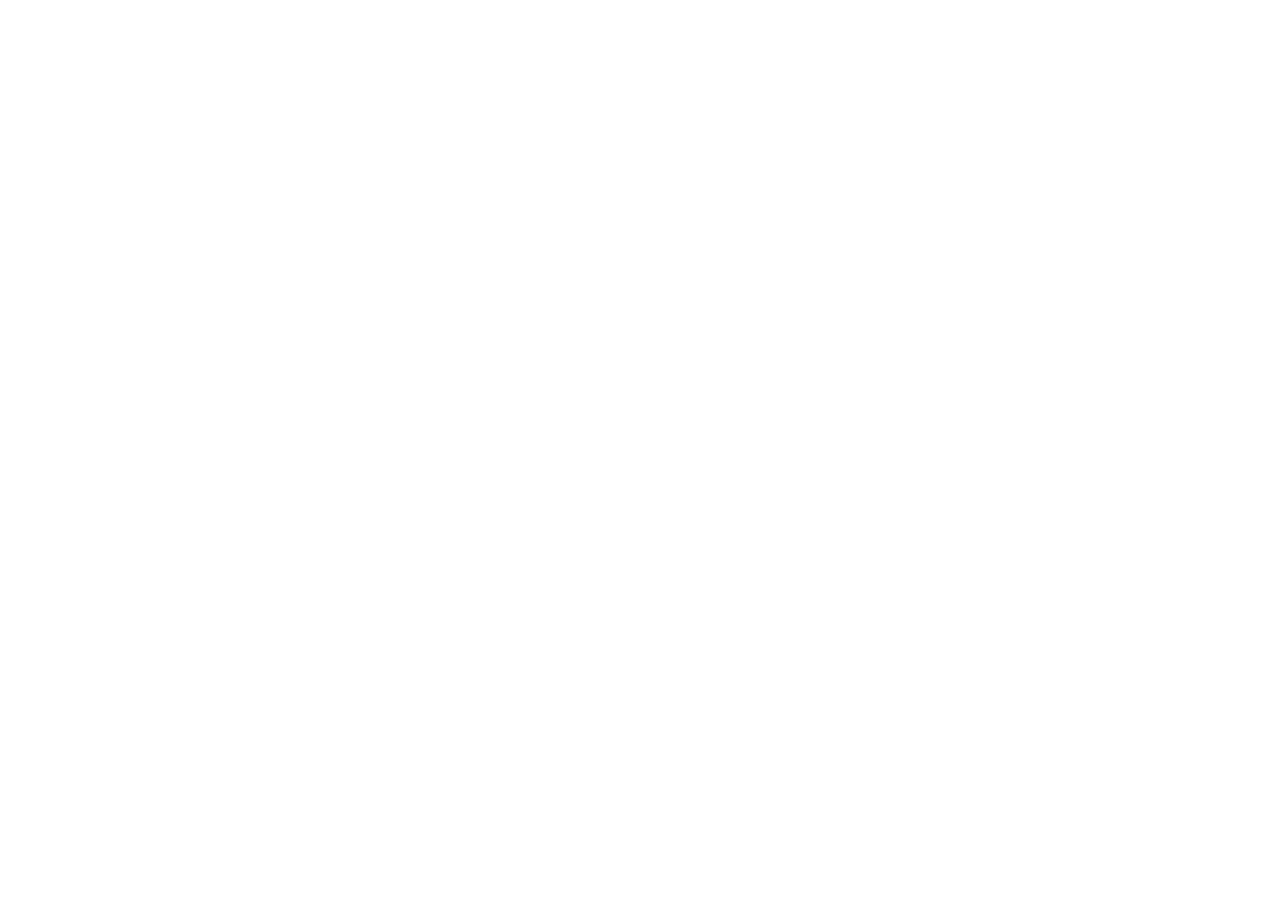
==== index.html @ 7898dc73 "Primeiro comit no git" ====
<!DOCTYPE html>
<html lang="pt-br">
<head>
    <meta charset="UTF-8">
    <meta name="viewport" content="width=device-width, initial-scale=1.0">
    <title>Programe.io - Mestre no Git</title>
</head>
<body>

    <img src="Git.png.png" alt="">

</body>
</html>
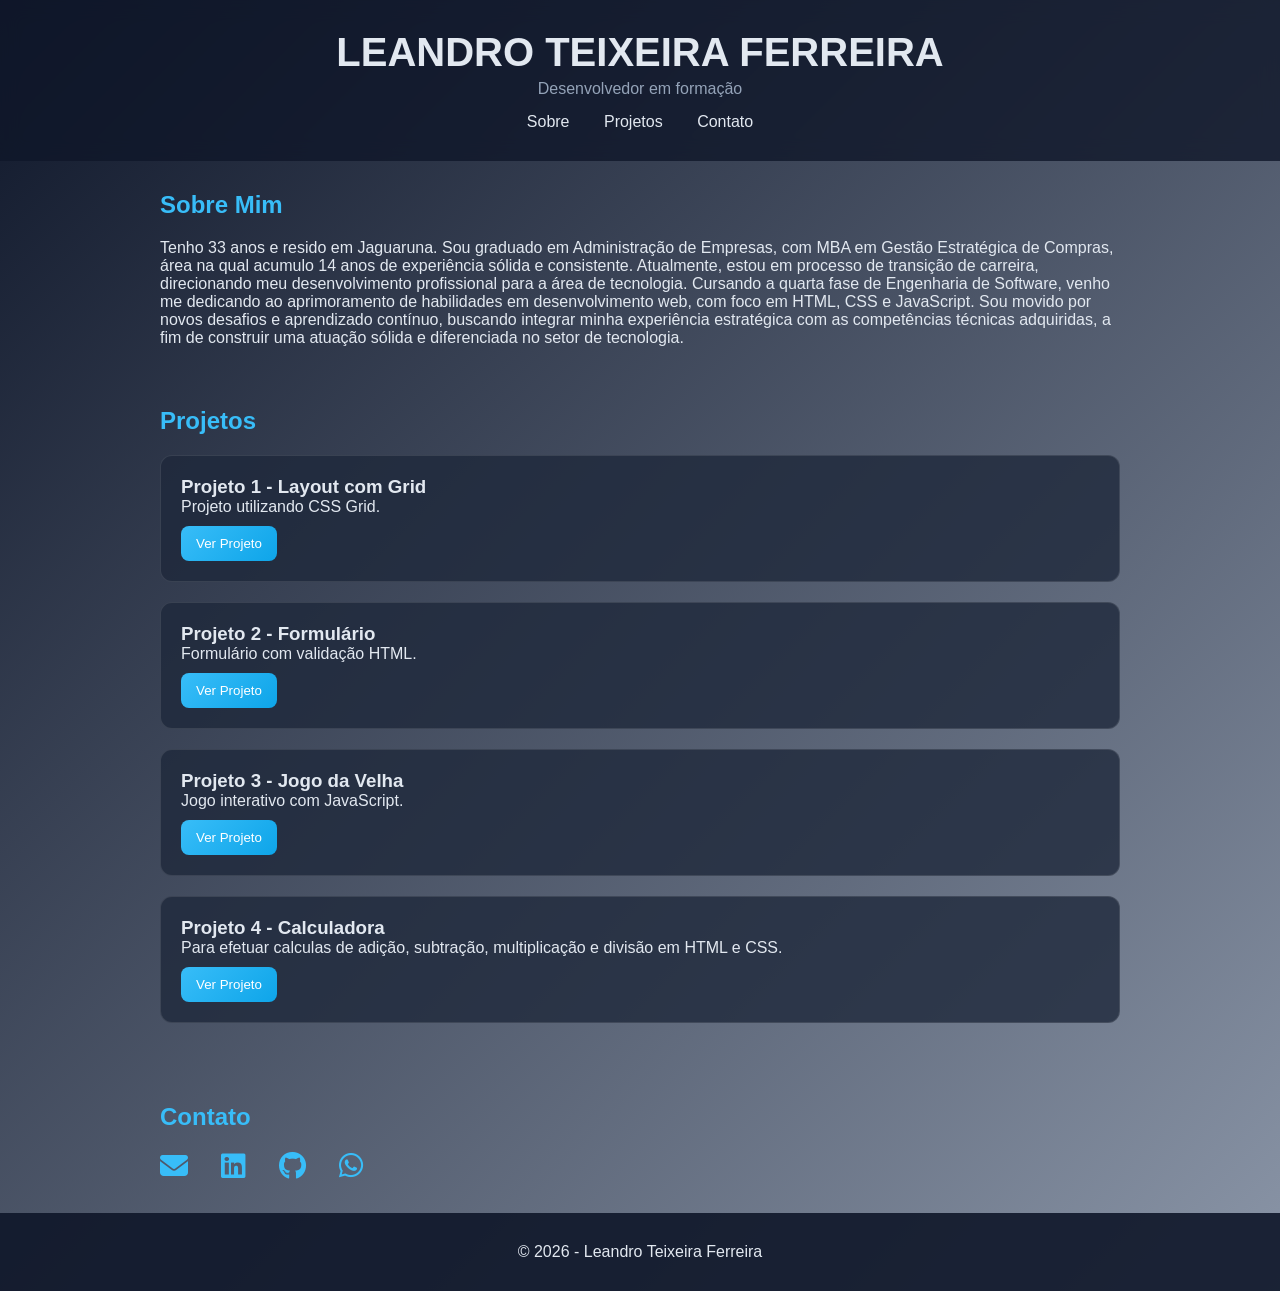
==== commit 1e04cd00: "Atualizando projeto" ====
--- a/index.html
+++ b/index.html
@@ -1,13 +1,89 @@
 <!DOCTYPE html>
 <html lang="pt-br">
 <head>
-    <meta charset="UTF-8">
-    <meta name="viewport" content="width=device-width, initial-scale=1.0">
-    <title>Programe.io - Mestre no Git</title>
+  <meta charset="UTF-8">
+  <meta name="viewport" content="width=device-width, initial-scale=1.0">
+  <title>Portfólio - Leandro Teixeira Ferreira</title>
+
+  <link rel="stylesheet" href="styles.css">
+
+
+  <link rel="stylesheet" href="https://cdnjs.cloudflare.com/ajax/libs/font-awesome/6.5.0/css/all.min.css">
 </head>
 <body>
 
-    <img src="Git.png.png" alt="">
+<header>
+  <h1>LEANDRO TEIXEIRA FERREIRA</h1>
+  <p>Desenvolvedor em formação</p>
+  <nav>
+    <a href="#sobre">Sobre</a>
+    <a href="#projetos">Projetos</a>
+    <a href="#contato">Contato</a>
+  </nav>
+</header>
 
+<section id="sobre">
+  <h2>Sobre Mim</h2>
+  <p>
+    Tenho 33 anos e resido em Jaguaruna. Sou graduado em Administração de Empresas, com MBA em Gestão Estratégica de Compras, área na qual acumulo 14 anos de experiência sólida e consistente. Atualmente, estou em processo de transição de carreira, direcionando meu desenvolvimento profissional para a área de tecnologia. Cursando a quarta fase de Engenharia de Software, venho me dedicando ao aprimoramento de habilidades em desenvolvimento web, com foco em HTML, CSS e JavaScript. Sou movido por novos desafios e aprendizado contínuo, buscando integrar minha experiência estratégica com as competências técnicas adquiridas, a fim de construir uma atuação sólida e diferenciada no setor de tecnologia.
+  </p>
+</section>
+
+<section id="projetos">
+  <h2>Projetos</h2>
+
+  <div class="projeto">
+    <h3>Projeto 1 - Layout com Grid</h3>
+    <p>Projeto utilizando CSS Grid.</p>
+    <button onclick="abrirProjeto1()">Ver Projeto</button>
+  </div>
+
+  <div class="projeto">
+    <h3>Projeto 2 - Formulário</h3>
+    <p>Formulário com validação HTML.</p>
+    <button onclick="abrirProjeto2()">Ver Projeto</button>
+  </div>
+
+  <div class="projeto">
+    <h3>Projeto 3 - Jogo da Velha</h3>
+    <p>Jogo interativo com JavaScript.</p>
+    <button onclick="abrirProjeto3()">Ver Projeto</button>
+  </div>
+
+  <div class="projeto">
+    <h3>Projeto 4 - Calculadora</h3>
+    <p>Para efetuar calculas de adição, subtração, multiplicação e divisão em HTML e CSS.</p>
+    <button onclick="abrirProjeto4()">Ver Projeto</button>
+  </div>
+
+</section>
+
+<section id="contato">
+  <h2>Contato</h2>
+
+  <div class="icones-contato">
+    <a href="mailto:leandroferreira@live.com">
+      <i class="fa-solid fa-envelope"></i>
+    </a>
+
+    <a href="https://www.linkedin.com/in/leandro-ferreira-42a817100/" target="_blank">
+      <i class="fa-brands fa-linkedin"></i>
+    </a>
+
+    <a href="https://github.com/leandro-tf" target="_blank">
+      <i class="fa-brands fa-github"></i>
+    </a>
+
+    <a href="https://wa.me/5548988483118" target="_blank">
+      <i class="fa-brands fa-whatsapp"></i>
+    </a>
+  </div>
+</section>
+
+<footer>
+  <p>© 2026 - Leandro Teixeira Ferreira</p>
+</footer>
+
+<script src="script.js"></script>
 </body>
 </html>
--- a/styles.css
+++ b/styles.css
@@ -0,0 +1,104 @@
+* {
+  margin: 0;
+  padding: 0;
+  box-sizing: border-box;
+  font-family: 'Segoe UI', Tahoma, Geneva, Verdana, sans-serif;
+}
+
+body {
+  background: linear-gradient(135deg, #0f172a, #8a95a7);
+  color: #e2e8f0;
+}
+
+header {
+  background: rgba(15, 23, 42, 0.8);
+  backdrop-filter: blur(10px);
+  padding: 30px 20px;
+  text-align: center;
+}
+
+header h1 {
+  font-size: 2.5rem;
+}
+
+header p {
+  color: #94a3b8;
+  margin-top: 5px;
+}
+
+nav {
+  margin-top: 15px;
+}
+
+nav a {
+  color: #e2e8f0;
+  margin: 0 15px;
+  text-decoration: none;
+}
+
+section {
+  padding: 30px 20px;
+  max-width: 1000px;
+  margin: auto;
+}
+
+h2 {
+  margin-bottom: 20px;
+  color: #38bdf8;
+}
+
+.projeto {
+  background: rgba(30, 41, 59, 0.8);
+  border: 1px solid rgba(255,255,255,0.1);
+  padding: 20px;
+  margin-bottom: 20px;
+  border-radius: 12px;
+  transition: 0.3s;
+}
+
+.projeto:hover {
+  transform: translateY(-5px);
+}
+
+button {
+  margin-top: 10px;
+  padding: 10px 15px;
+  border: none;
+  border-radius: 8px;
+  background: linear-gradient(135deg, #38bdf8, #0ea5e9);
+  color: white;
+  cursor: pointer;
+}
+
+button:hover {
+  transform: scale(1.05);
+}
+
+footer {
+  text-align: center;
+  padding: 30px;
+  background: rgba(15, 23, 42, 0.9);
+}
+
+#contato i {
+  margin-right: 8px;
+  color: #38bdf8;
+}
+
+.icones-contato {
+  display: flex;
+  gap: 25px;
+  margin-top: 20px;
+}
+
+.icones-contato a {
+  font-size: 28px;
+  color: #38bdf8;
+  transition: 0.3s;
+}
+
+.icones-contato a:hover {
+  transform: scale(1.2);
+  color: #0ea5e9;
+}
+
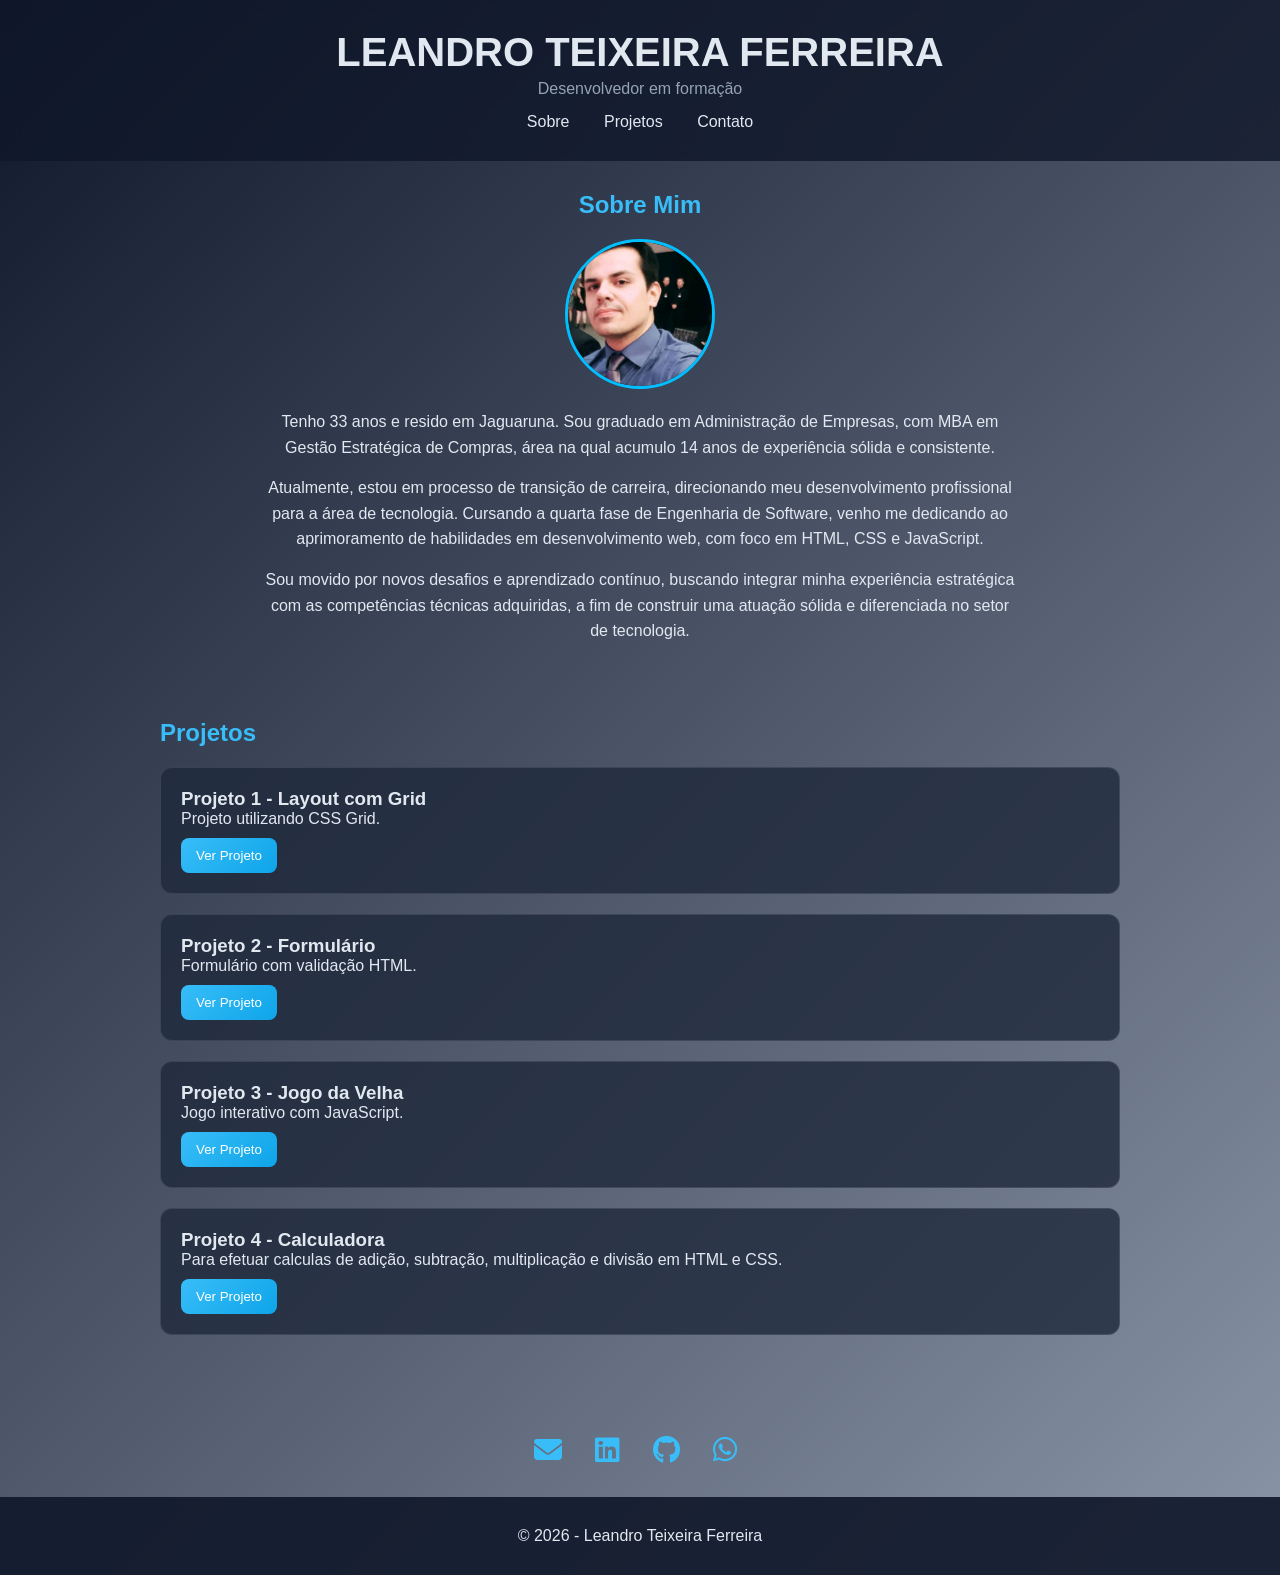
==== commit de0f5e40: "Atualização do site" ====
--- a/index.html
+++ b/index.html
@@ -24,9 +24,21 @@
 
 <section id="sobre">
   <h2>Sobre Mim</h2>
-  <p>
-    Tenho 33 anos e resido em Jaguaruna. Sou graduado em Administração de Empresas, com MBA em Gestão Estratégica de Compras, área na qual acumulo 14 anos de experiência sólida e consistente. Atualmente, estou em processo de transição de carreira, direcionando meu desenvolvimento profissional para a área de tecnologia. Cursando a quarta fase de Engenharia de Software, venho me dedicando ao aprimoramento de habilidades em desenvolvimento web, com foco em HTML, CSS e JavaScript. Sou movido por novos desafios e aprendizado contínuo, buscando integrar minha experiência estratégica com as competências técnicas adquiridas, a fim de construir uma atuação sólida e diferenciada no setor de tecnologia.
-  </p>
+
+    <img src="perfil.jpg" alt="Foto de perfil" class="foto-perfil" >
+
+    <p>
+    Tenho 33 anos e resido em Jaguaruna. Sou graduado em Administração de Empresas, com MBA em Gestão Estratégica de Compras, área na qual acumulo 14 anos de experiência sólida e consistente. 
+    </p>
+    
+    <p>
+    Atualmente, estou em processo de transição de carreira, direcionando meu desenvolvimento profissional para a área de tecnologia. Cursando a quarta fase de Engenharia de Software, venho me dedicando ao aprimoramento de habilidades em desenvolvimento web, com foco em HTML, CSS e JavaScript.
+    </p>
+
+    <p>
+    Sou movido por novos desafios e aprendizado contínuo, buscando integrar minha experiência estratégica com as competências técnicas adquiridas, a fim de construir uma atuação sólida e diferenciada no setor de tecnologia.
+    </p>
+
 </section>
 
 <section id="projetos">
@@ -59,7 +71,6 @@
 </section>
 
 <section id="contato">
-  <h2>Contato</h2>
 
   <div class="icones-contato">
     <a href="mailto:leandroferreira@live.com">
--- a/styles.css
+++ b/styles.css
@@ -87,6 +87,7 @@
 
 .icones-contato {
   display: flex;
+  justify-content: center;
   gap: 25px;
   margin-top: 20px;
 }
@@ -102,3 +103,24 @@
   color: #0ea5e9;
 }
 
+.foto-perfil {
+
+  width: 150px;
+  height: 150px;
+  border-radius: 50%; /* deixa redonda */
+  display: block;
+  margin: 20px auto; /* centraliza */
+  object-fit: cover;
+  border: 3px solid #00bfff; /* opcional */
+}
+
+#sobre {
+  max-width: 800px;
+  margin: 0 auto;
+  text-align: center;
+}
+
+#sobre p {
+  margin-bottom: 15px;
+  line-height: 1.6;
+}
